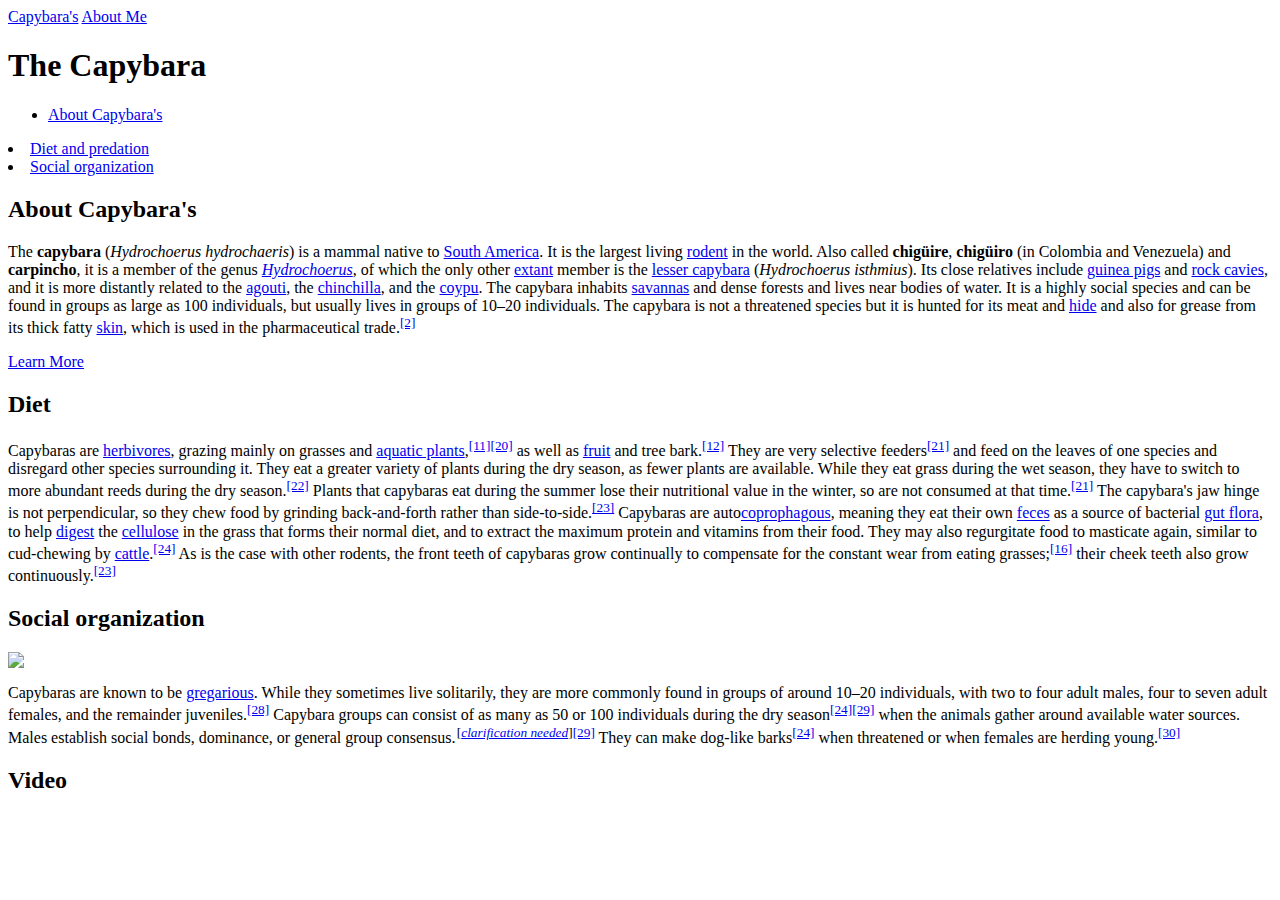
==== caypibarapo.html @ 11ed4930 "goeie versie" ====
<html>

<head>
  <title>Capybara's</title>
  <link href="https://fonts.googleapis.com/css?family=Open+Sans" rel="stylesheet">
</head>

<body>
  <div class="page">
    <header class="nav-header">
      <nav class="main-nav">
        <a href="./index.html">Capybara's</a>
        <a href="./aboutme.html">About Me</a>
      </nav>
    </header>
    <div class="page-content">
      <h1>The Capybara</h1>
      <nav class="page-nav">
        <ul>
          <li>
            <a href="#introduction">About Capybara's</a>
          </li>
          
        </ul>
        
        <li>
            <a href="#diet">Diet and predation</a>
          </li>
          <li>
            <a href="#social">Social organization</a>
          </li>
        
      </nav>


      <div id="introduction">
        <h2>About Capybara's</h2>
        <p>
          The <b>capybara</b> (<i>Hydrochoerus hydrochaeris</i>) is a mammal native to <a href="/wiki/South_America" title="South America">South America</a>. It is the largest living <a href="/wiki/Rodent" title="Rodent">rodent</a> in the world. Also called <b>chigüire</b>, <b>chigüiro</b> (in Colombia and Venezuela) and <b>carpincho</b>, it is a member of the genus <i><a href="/wiki/Hydrochoerus" title="Hydrochoerus">Hydrochoerus</a></i>, of which the only other <a href="/wiki/Extant_taxon" class="mw-redirect" title="Extant taxon">extant</a> member is the <a href="/wiki/Lesser_capybara" title="Lesser capybara">lesser capybara</a> (<i>Hydrochoerus isthmius</i>).  Its close relatives include <a href="/wiki/Guinea_pig" title="Guinea pig">guinea pigs</a> and <a href="/wiki/Rock_cavy" title="Rock cavy">rock cavies</a>, and it is more distantly related to the <a href="/wiki/Agouti" title="Agouti">agouti</a>, the <a href="/wiki/Chinchilla" title="Chinchilla">chinchilla</a>, and the <a href="/wiki/Coypu" title="Coypu">coypu</a>. The capybara inhabits <a href="/wiki/Savanna" title="Savanna">savannas</a> and dense forests and lives near bodies of water. It is a highly social species and can be found in groups as large as 100 individuals, but usually lives in groups of 10–20 individuals. The capybara is not a threatened species but it is hunted for its meat and <a href="/wiki/Hide_(skin)" title="Hide (skin)">hide</a> and also for grease from its thick fatty <a href="/wiki/Skin" title="Skin">skin</a>, which is used in the pharmaceutical trade.<sup id="cite_ref-2" class="reference"><a href="#cite_note-2">[2]</a></sup>
        </p>
        <a href="https://en.wikipedia.org/wiki/Capybara" target="_blank">Learn More</a>
      </div>
      <div id="diet">
        <h2>Diet</h2>
        <p>
          Capybaras are <a href="/wiki/Herbivore" title="Herbivore">herbivores</a>, grazing mainly on grasses and <a href="/wiki/Aquatic_plants" class="mw-redirect" title="Aquatic plants">aquatic plants</a>,<sup id="cite_ref-Smithsonian_11-2" class="reference"><a href="#cite_note-Smithsonian-11">[11]</a></sup><sup id="cite_ref-RevBiolTrop_20-0" class="reference"><a href="#cite_note-RevBiolTrop-20">[20]</a></sup> as well as <a href="/wiki/Fruit" title="Fruit">fruit</a> and tree bark.<sup id="cite_ref-Palm_Beach_Zoo_12-2" class="reference"><a href="#cite_note-Palm_Beach_Zoo-12">[12]</a></sup> They are very selective feeders<sup id="cite_ref-Quintana_1998_21-0" class="reference"><a href="#cite_note-Quintana_1998-21">[21]</a></sup> and feed on the leaves of one species and disregard other species surrounding it. They eat a greater variety of plants during the dry season, as fewer plants are available. While they eat grass during the wet season, they have to switch to more abundant reeds during the dry season.<sup id="cite_ref-Barreto_1998_22-0" class="reference"><a href="#cite_note-Barreto_1998-22">[22]</a></sup> Plants that capybaras eat during the summer lose their nutritional value in the winter, so are not consumed at that time.<sup id="cite_ref-Quintana_1998_21-1" class="reference"><a href="#cite_note-Quintana_1998-21">[21]</a></sup> The capybara's jaw hinge is not perpendicular, so they chew food by grinding back-and-forth rather than side-to-side.<sup id="cite_ref-SFZoo_23-0" class="reference"><a href="#cite_note-SFZoo-23">[23]</a></sup> Capybaras are auto<a href="/wiki/Coprophagous" class="mw-redirect" title="Coprophagous">coprophagous</a>, meaning they eat their own <a href="/wiki/Feces" title="Feces">feces</a> as a source of bacterial <a href="/wiki/Gut_flora" title="Gut flora">gut flora</a>, to help <a href="/wiki/Digestion" title="Digestion">digest</a> the <a href="/wiki/Cellulose" title="Cellulose">cellulose</a> in the grass that forms their normal diet, and to extract the maximum protein and vitamins from their food. They may also regurgitate food to masticate again, similar to cud-chewing by <a href="/wiki/Cattle" title="Cattle">cattle</a>.<sup id="cite_ref-Lord-Rexford_1994_24-0" class="reference"><a href="#cite_note-Lord-Rexford_1994-24">[24]</a></sup> As is the case with other rodents, the front teeth of capybaras grow continually to compensate for the constant wear from eating grasses;<sup id="cite_ref-Bristol_16-1" class="reference"><a href="#cite_note-Bristol-16">[16]</a></sup> their cheek teeth also grow continuously.<sup id="cite_ref-SFZoo_23-1" class="reference"><a href="#cite_note-SFZoo-23">[23]</a></sup>
        </p>
      </div>
      <div id="">
        <h2>Social organization</h2>
        <img src="https://upload.wikimedia.org/wikipedia/commons/thumb/c/c9/Young_capybaras.jpg/220px-Young_capybaras.jpg" />
        <p>
          Capybaras are known to be <a href="/wiki/Gregarious" class="mw-redirect" title="Gregarious">gregarious</a>. While they sometimes live solitarily, they are more commonly found in groups of around 10–20 individuals, with two to four adult males, four to seven adult females, and the remainder juveniles.<sup id="cite_ref-Alho_1987_28-0" class="reference"><a href="#cite_note-Alho_1987-28">[28]</a></sup> Capybara groups can consist of as many as 50 or 100 individuals during the dry season<sup id="cite_ref-Lord-Rexford_1994_24-1" class="reference"><a href="#cite_note-Lord-Rexford_1994-24">[24]</a></sup><sup id="cite_ref-Macdonald_1981_29-0" class="reference"><a href="#cite_note-Macdonald_1981-29">[29]</a></sup> when the animals gather around available water sources. Males establish social bonds, dominance, or general group consensus.<sup class="noprint Inline-Template" style="margin-left:0.1em; white-space:nowrap;">[<i><a href="/wiki/Wikipedia:Please_clarify" title="Wikipedia:Please clarify"><span title="This is a non-standard use of the word 'census', which means 'official periodic count of a population'; perhaps 'consensus', meaning 'general agreement of a group', is what is meant here. (January 2017)">clarification needed</span></a></i>]</sup><sup id="cite_ref-Macdonald_1981_29-1" class="reference"><a href="#cite_note-Macdonald_1981-29">[29]</a></sup> They can make dog-like barks<sup id="cite_ref-Lord-Rexford_1994_24-2" class="reference"><a href="#cite_note-Lord-Rexford_1994-24">[24]</a></sup> when threatened or when females are herding young.<sup id="cite_ref-Murphey_1985_30-0" class="reference"><a href="#cite_note-Murphey_1985-30">[30]</a></sup>
        </p>
      </div>
      <div id="media">
        <h2>Video</h2>
       
      </div>
    </div>
  </div>
</body>

</html>
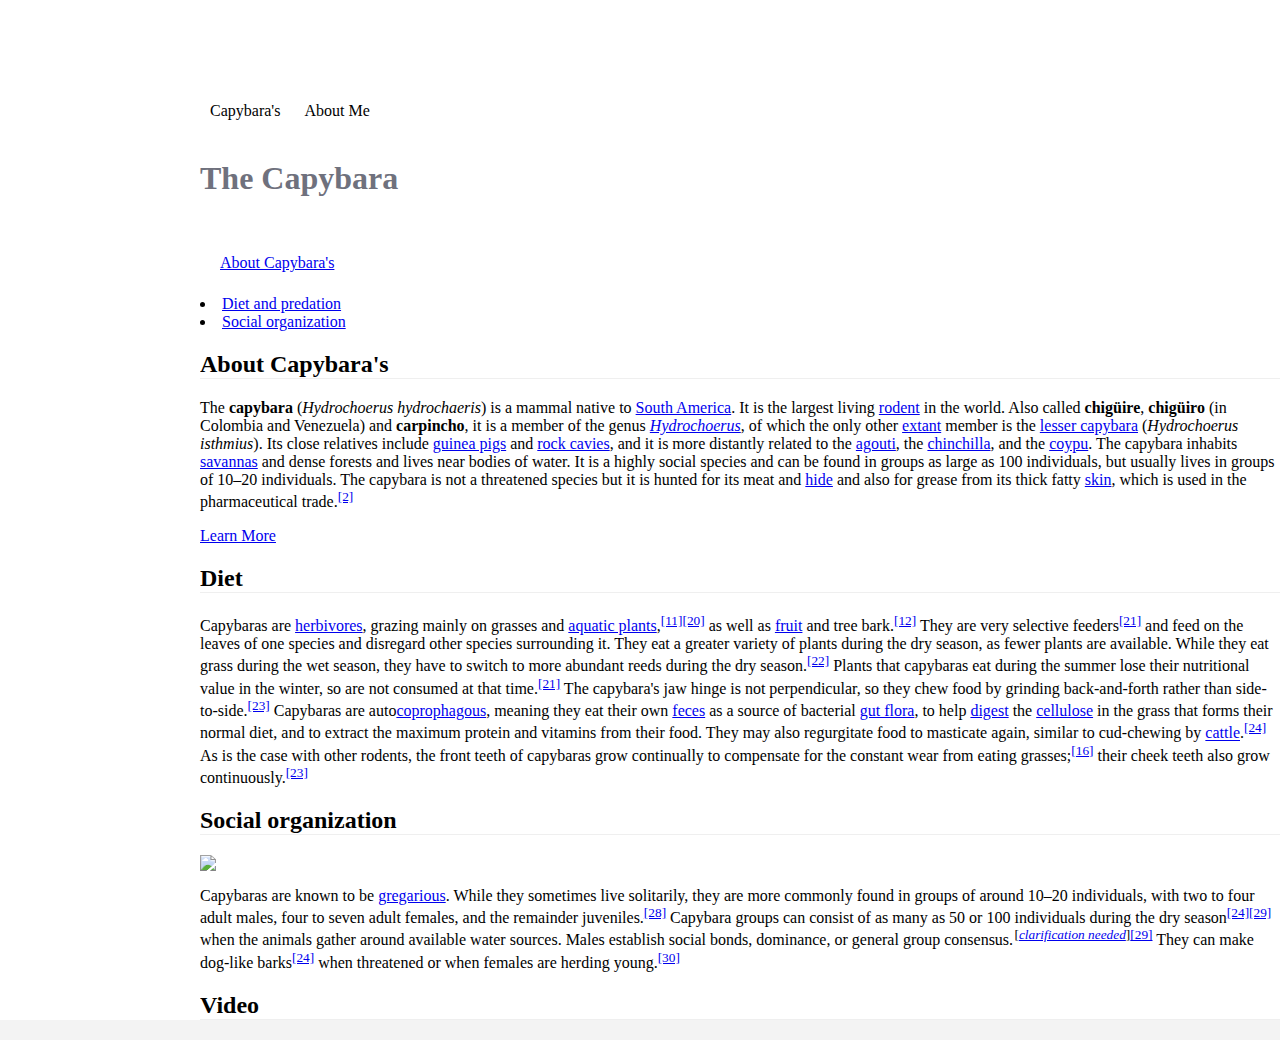
==== commit 7cbcfe0d: "Update caypibarapo.html" ====
--- a/caypibarapo.html
+++ b/caypibarapo.html
@@ -2,7 +2,7 @@
 
 <head>
   <title>Capybara's</title>
-  <link href="https://fonts.googleapis.com/css?family=Open+Sans" rel="stylesheet">
+  <link href="capybarapo.css" rel="stylesheet">
 </head>
 
 <body>
@@ -61,4 +61,4 @@
   </div>
 </body>
 
-</html>+</html>
--- a/capybarapo.css
+++ b/capybarapo.css
@@ -0,0 +1,91 @@
+html, body {
+  background-color: #f3f3f3;
+  padding: 0;
+  margin: 0;
+ }
+
+.page {
+  background-color: white;
+}
+
+.nav-header {
+  background-image: url(https://thumbs.gfycat.com/SociableEmbellishedBallpython-size_restricted.gif);
+  background-repeat: no-repeat;
+  background-size: cover;
+  background-position: center center;
+  width: 100%;
+  height: 150px;
+  position:relative;
+}
+
+.main-nav {
+  width: 800px;
+  margin-left: 200px;
+  position: absolute;
+  bottom: 0px;
+}
+
+  .main-nav a {
+    display: inline-block;
+    border-radius: 5px 0px 0px 0px;
+    border-bottom: 10px solid white;
+    background-color: rgba(255, 255, 255, 0.64);
+    color: black;
+    text-decoration: none;
+    padding: 5px 10px;
+    transition: bottom 300ms ease;
+    position:relative;
+    bottom: 15px;
+  }
+
+    .main-nav a:hover {
+      bottom: -20px;
+    }
+
+.page-content {
+   margin-left: 200px;
+}
+
+
+
+  .page-content a {
+   
+  }
+
+h1 {
+  margin: 10px 0 40px;
+  padding-bottom: 10px;
+  color: #6f717d;
+}
+
+h2 {
+  position: sticky;
+  top: 0px;
+  background-color: white;
+  border-bottom: 1px solid #efefef;
+}
+
+
+.page-nav {
+ 
+}
+
+  .page-nav ul {
+    list-style-type: none;
+    padding-left: 20px;
+  }
+
+    .page-nav ul li {
+      transition: all 300ms ease;
+      left: 0px;
+      position: relative;
+      line-height: 200%;
+    }
+
+      .page-nav ul li:hover {
+        left: 4px;
+      }
+
+      .page-nav ul li a:visited {
+        color: #6f717d;
+      }
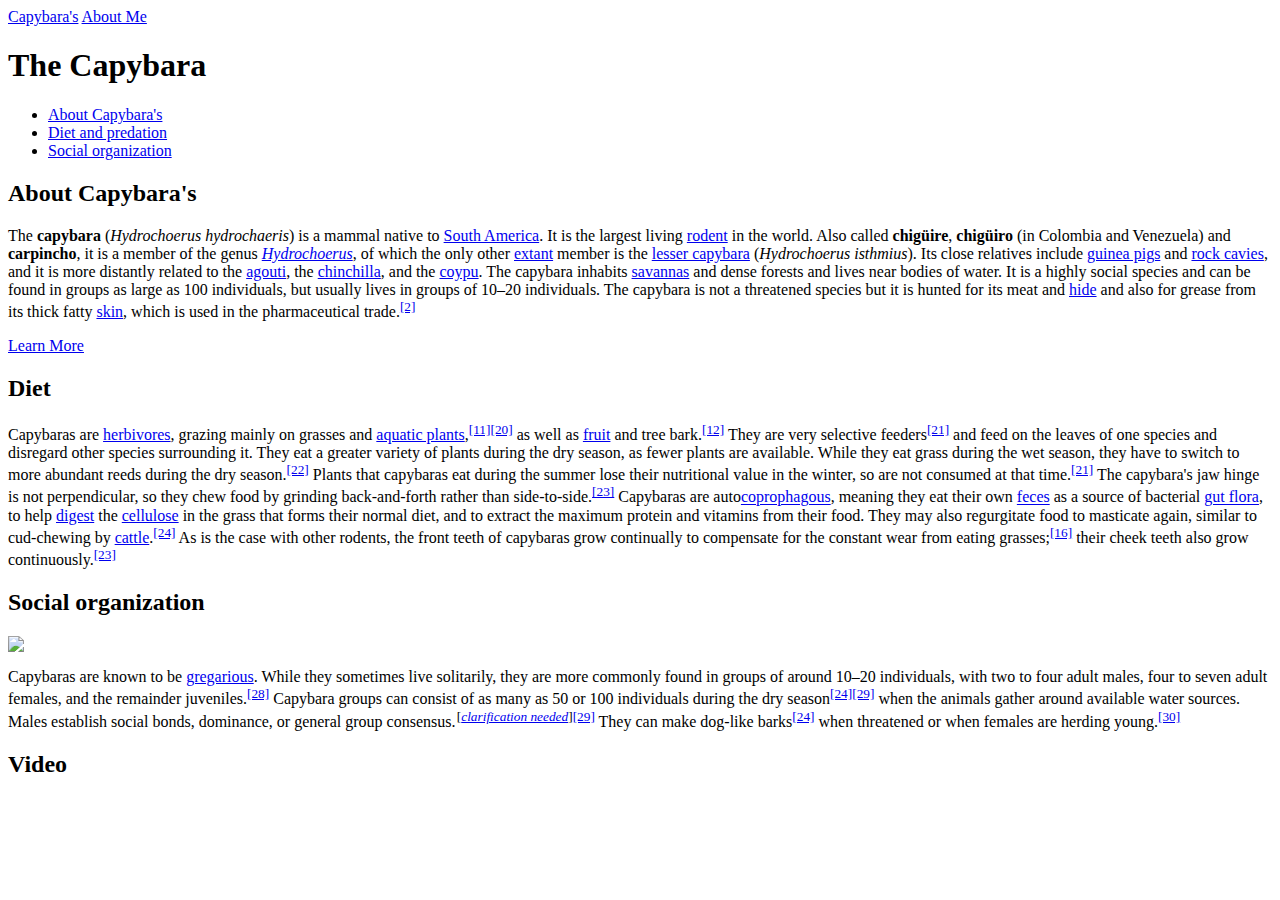
==== commit f64e0f30: "page nav heeft 2 items die er niet bij horen" ====
--- a/caypibarapo.html
+++ b/caypibarapo.html
@@ -2,7 +2,7 @@
 
 <head>
   <title>Capybara's</title>
-  <link href="capybarapo.css" rel="stylesheet">
+  <link href="https://fonts.googleapis.com/css?family=Open+Sans" rel="stylesheet">
 </head>
 
 <body>
@@ -21,7 +21,7 @@
             <a href="#introduction">About Capybara's</a>
           </li>
           
-        </ul>
+        
         
         <li>
             <a href="#diet">Diet and predation</a>
@@ -29,6 +29,8 @@
           <li>
             <a href="#social">Social organization</a>
           </li>
+          
+          </ul>
         
       </nav>
 
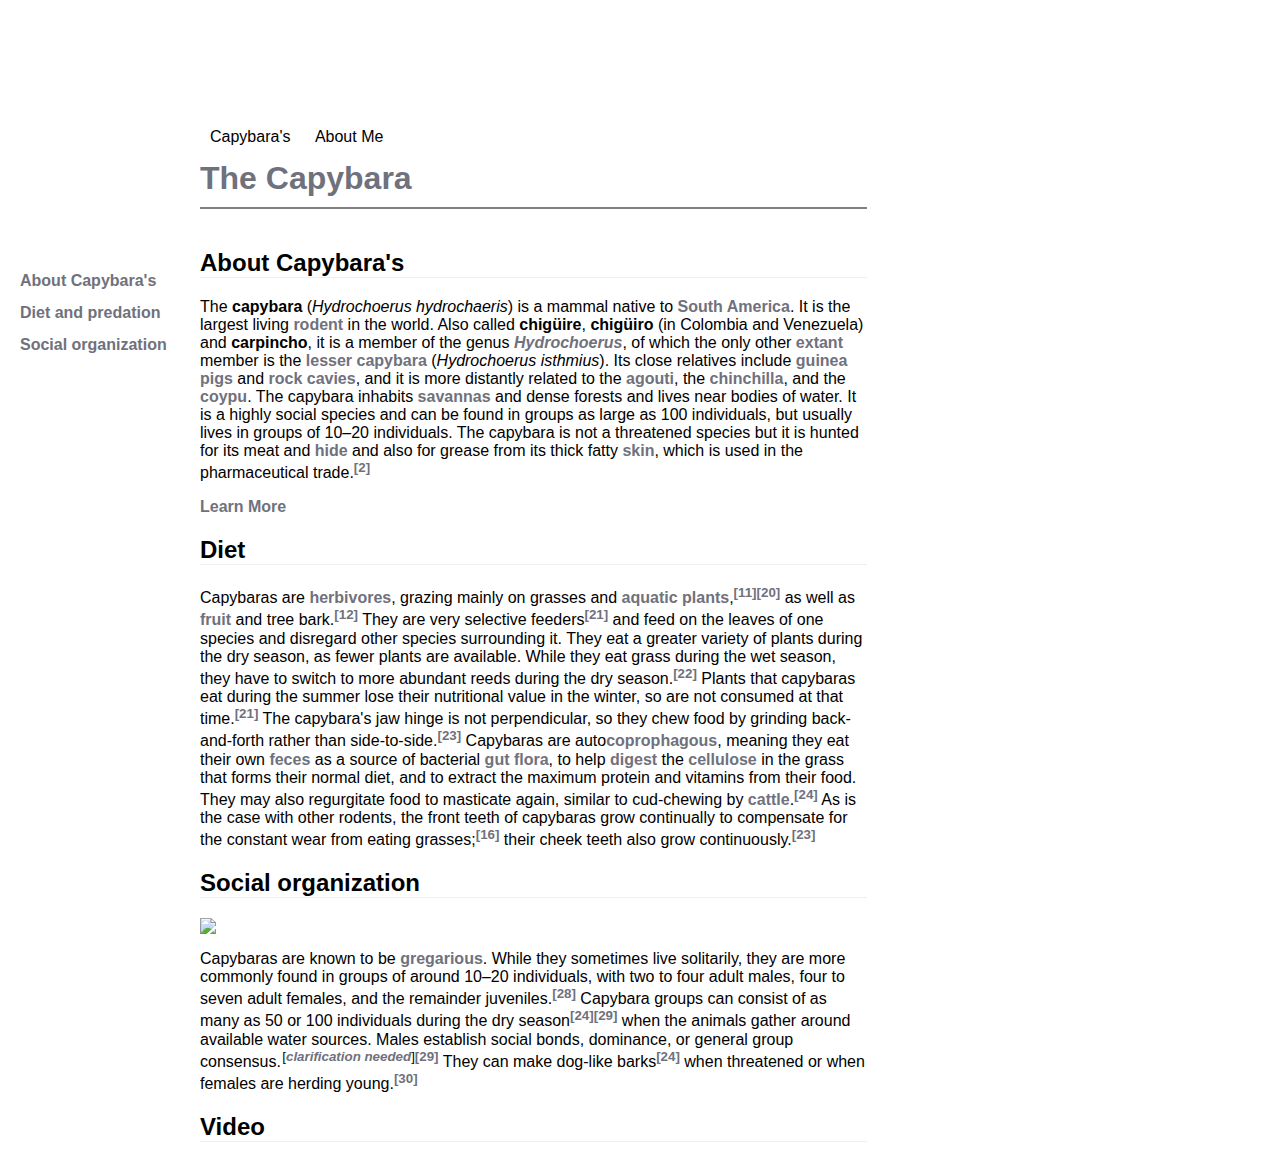
==== commit afe36dda: "Update caypibarapo.html" ====
--- a/caypibarapo.html
+++ b/caypibarapo.html
@@ -1,6 +1,7 @@
 <html>
 
 <head>
+  <link rel="stylesheet" href="capybarapo.css">
   <title>Capybara's</title>
   <link href="https://fonts.googleapis.com/css?family=Open+Sans" rel="stylesheet">
 </head>
--- a/capybarapo.css
+++ b/capybarapo.css
@@ -0,0 +1,97 @@
+html, body {
+  backgrouAnd-color: #f3f3f3;
+  padding: 0;
+  margin: 0;
+ }
+
+.page {
+  background-color: white;
+  font-family: sans-serif;
+}
+
+.nav-header {
+  background-image: url(https://thumbs.gfycat.com/SociableEmbellishedBallpython-size_restricted.gif);
+  background-repeat: no-repeat;
+  background-size: cover;
+  background-position: center center;
+  width: 100%;
+  height: 150px;
+  position:relative;
+}
+
+.main-nav {
+  width: 800px;
+  margin-left: 200px;
+  position: absolute;
+  bottom: -26px;
+}
+
+  .main-nav a {
+    display: inline-block;
+    border-radius: 5px 5px 5px 5px;
+    border-bottom: 10px solid white;
+    background-color: rgba(255, 255, 255, 0.64);
+    color: black;
+    text-decoration: none;
+    padding: 5px 10px;
+    transition: bottom 300ms ease;
+    position:relative;
+    bottom: 15px;
+  }
+
+    .main-nav a:hover {
+      bottom: 25px;
+    }
+
+.page-content {
+   margin-left: 200px;
+  max-width: 75ch;
+}
+
+
+
+  .page-content a {
+   color: #6f717d;
+   text-decoration: none;
+   font-weight: bold;
+  }
+
+h1 {
+  margin: 10px 0 40px;
+  padding-bottom: 10px;
+  color: #6f717d;
+  border-bottom: 2px solid grey;
+}
+
+h2 {
+  position: sticky;
+  top: 0px;
+  background-color: white;
+  border-bottom: 1px solid #efefef;
+}
+
+
+.page-nav {
+ position: absolute;
+  left: 0px;
+}
+
+  .page-nav ul {
+    list-style-type: none;
+    padding-left: 20px;
+  }
+
+    .page-nav ul li {
+      transition: all 300ms ease;
+      left: 0px;
+      position: relative;
+      line-height: 200%;
+    }
+
+      .page-nav ul li:hover {
+        left: 4px;
+      }
+
+      .page-nav ul li a:visited {
+        color: #6f717d;
+      }
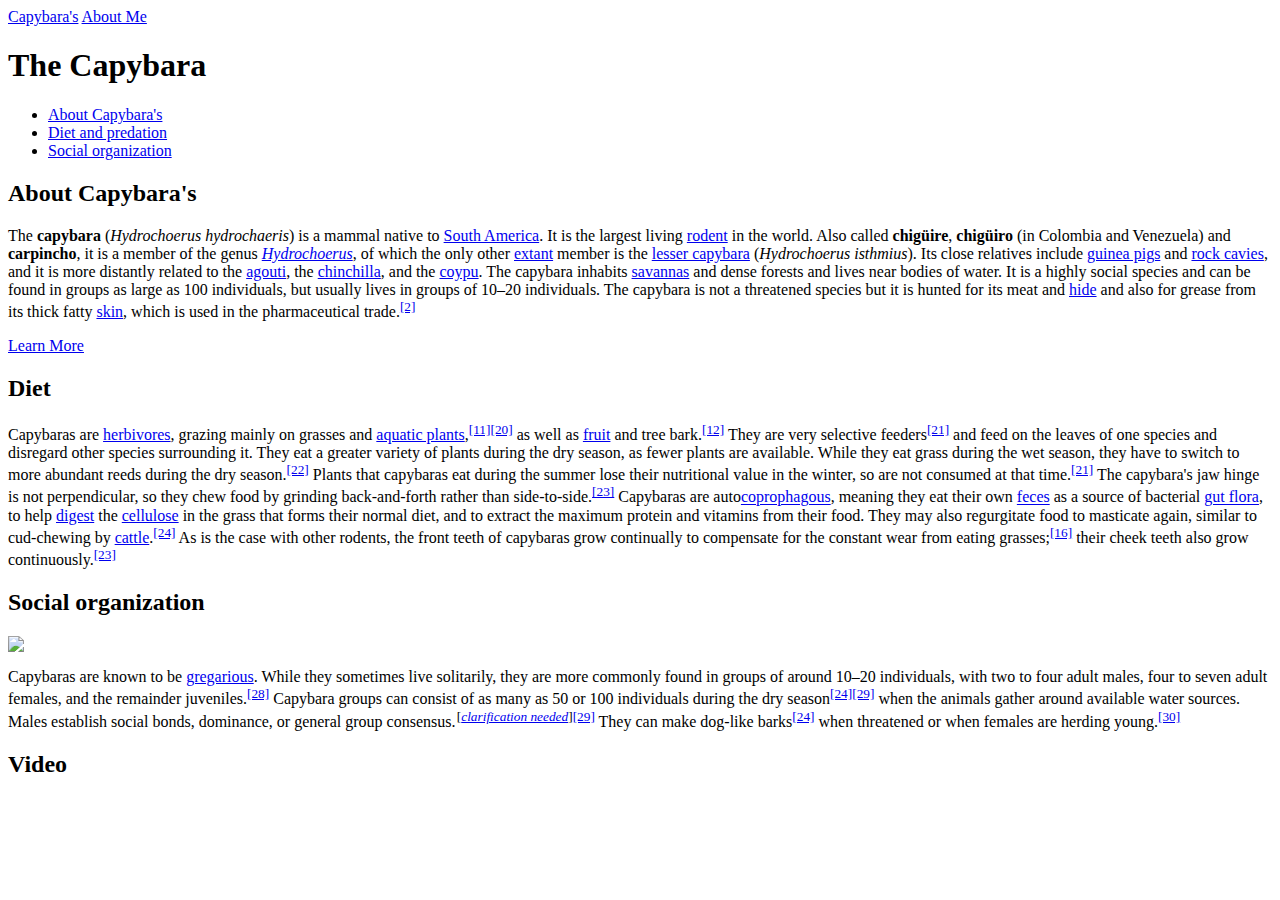
==== commit 18af0bc4: "Update caypibarapo.html" ====
--- a/caypibarapo.html
+++ b/caypibarapo.html
@@ -1,7 +1,6 @@
 <html>
 
 <head>
-  <link rel="stylesheet" href="capybarapo.css">
   <title>Capybara's</title>
   <link href="https://fonts.googleapis.com/css?family=Open+Sans" rel="stylesheet">
 </head>
